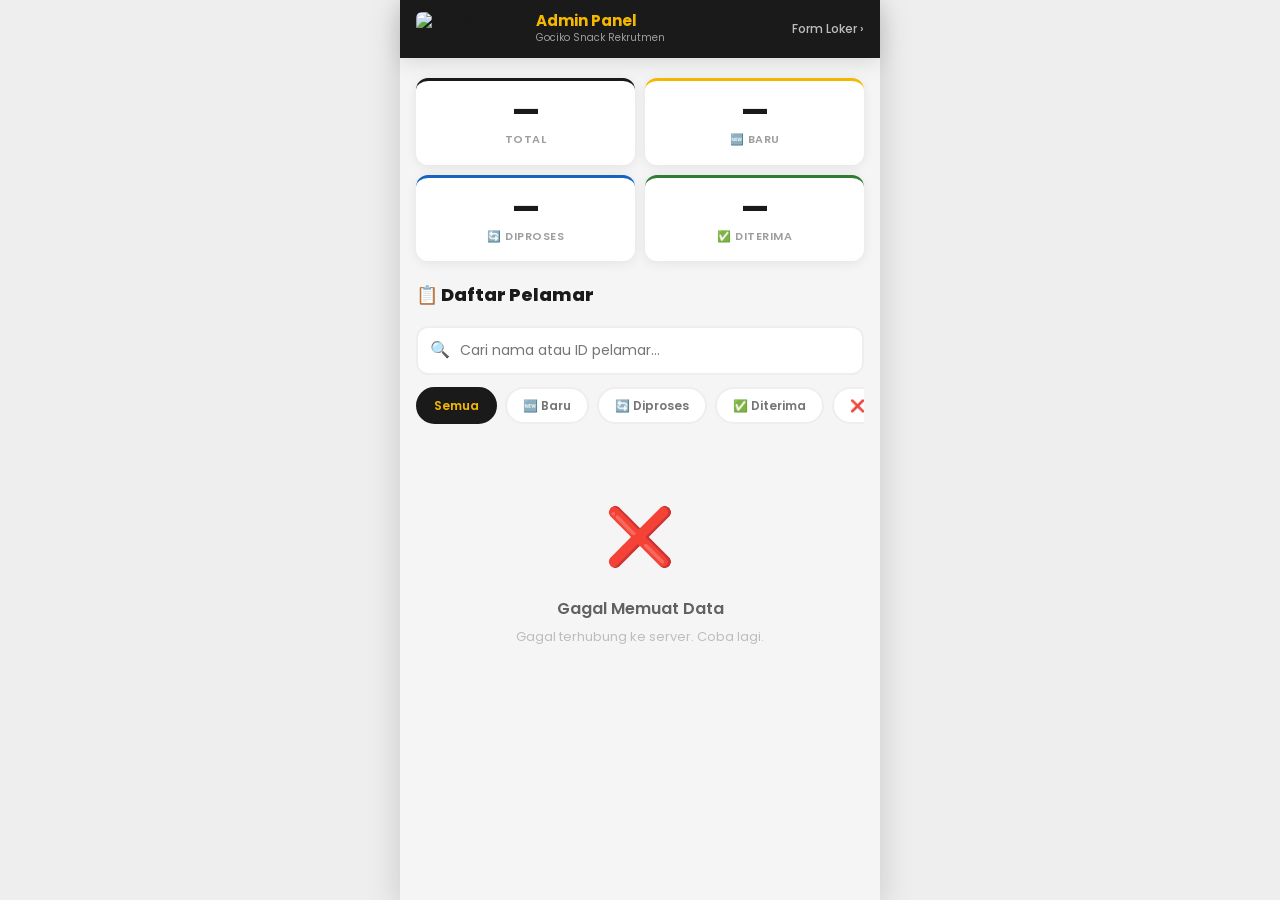
==== admin.html @ ccb91bb2 "Add initial admin panel HTML structure" ====
<!DOCTYPE html>
<html lang="id">
<head>
  <meta charset="UTF-8">
  <meta name="viewport" content="width=device-width, initial-scale=1.0">
  <title>Admin Panel — Gociko Loker</title>
  <link rel="stylesheet" href="css/style.css">
  <link rel="icon" href="assets/logo-gociko.png">
</head>
<body>

<div class="toast-container" id="toastContainer"></div>

<div class="page-wrapper">

  <!-- NAVBAR -->
  <nav class="navbar">
    <div class="navbar-brand">
      <img src="assets/logo-gociko.png" alt="Gociko Snack">
      <div>
        <div class="navbar-title">Admin Panel</div>
        <div class="navbar-subtitle">Gociko Snack Rekrutmen</div>
      </div>
    </div>
    <a href="index.html" class="navbar-link">Form Loker ›</a>
  </nav>

  <div class="container" style="padding-top:20px;padding-bottom:40px;">

    <!-- STATS -->
    <div class="stats-grid">
      <div class="stat-card total">
        <div class="stat-number" id="statTotal">—</div>
        <div class="stat-label">Total</div>
      </div>
      <div class="stat-card baru">
        <div class="stat-number" id="statBaru">—</div>
        <div class="stat-label">🆕 Baru</div>
      </div>
      <div class="stat-card diproses">
        <div class="stat-number" id="statDiproses">—</div>
        <div class="stat-label">🔄 Diproses</div>
      </div>
      <div class="stat-card diterima">
        <div class="stat-number" id="statDiterima">—</div>
        <div class="stat-label">✅ Diterima</div>
      </div>
    </div>

    <!-- HEADER DAFTAR -->
    <h2 style="font-size:18px;font-weight:800;margin-bottom:16px;">
      📋 Daftar Pelamar
    </h2>

    <!-- SEARCH -->
    <div class="search-bar">
      <span class="search-icon">🔍</span>
      <input type="text" id="searchInput"
             placeholder="Cari nama atau ID pelamar..."
             oninput="handleSearch(this.value)">
    </div>

    <!-- FILTER TABS -->
    <div class="filter-tabs">
      <div class="filter-tab active" onclick="filterPelamar('Semua',this)">Semua</div>
      <div class="filter-tab" onclick="filterPelamar('Baru',this)">🆕 Baru</div>
      <div class="filter-tab" onclick="filterPelamar('Diproses',this)">🔄 Diproses</div>
      <div class="filter-tab" onclick="filterPelamar('Diterima',this)">✅ Diterima</div>
      <div class="filter-tab" onclick="filterPelamar('Ditolak',this)">❌ Ditolak</div>
    </div>

    <!-- LIST -->
    <div class="pelamar-list" id="pelamarList">
      <div class="loading-state">
        <div class="spinner"></div>
        <p style="color:var(--gray-400);font-size:13px;">Memuat data pelamar...</p>
      </div>
    </div>

  </div>
</div>

<!-- MODAL DETAIL -->
<div class="modal-overlay" id="modalDetail">
  <div class="modal-drawer">
    <div class="modal-handle"></div>
    <div class="modal-header">
      <h3 class="modal-title" id="modalTitle">Detail Pelamar</h3>
      <button class="modal-close" onclick="closeModal()">✕</button>
    </div>
    <div class="modal-body" id="modalBody"></div>
  </div>
</div>

<script src="js/config.js"></script>
<script src="js/admin.js"></script>
</body>
</html>
---- css/style.css ----
/* ============================================================
   style.css — Gociko Loker Web App
   Theme: Gociko Snack (Kuning, Merah, Hitam)
   Font: Poppins
   ============================================================ */

@import url('https://fonts.googleapis.com/css2?family=Poppins:wght@300;400;500;600;700;800;900&display=swap');

/* ============================================================
   CSS VARIABLES
   ============================================================ */
:root {
  /* Brand Colors */
  --primary        : #F5B800;
  --primary-dark   : #E0A800;
  --primary-light  : #FFF8E1;
  --secondary      : #D32F2F;
  --secondary-dark : #B71C1C;
  --accent         : #FF6F00;
  --dark           : #1A1A1A;
  --dark-soft      : #2D2D2D;

  /* Status Colors */
  --success        : #2E7D32;
  --success-light  : #E8F5E9;
  --info           : #1565C0;
  --info-light     : #E3F2FD;
  --warning        : #F57F17;
  --warning-light  : #FFFDE7;
  --danger         : #C62828;
  --danger-light   : #FFEBEE;

  /* Neutrals */
  --white          : #FFFFFF;
  --gray-100       : #F5F5F5;
  --gray-200       : #EEEEEE;
  --gray-300       : #E0E0E0;
  --gray-400       : #BDBDBD;
  --gray-500       : #9E9E9E;
  --gray-600       : #757575;
  --gray-700       : #616161;
  --gray-800       : #424242;

  /* UI */
  --radius-sm      : 8px;
  --radius         : 12px;
  --radius-lg      : 20px;
  --radius-xl      : 24px;
  --shadow-sm      : 0 1px 4px rgba(0,0,0,0.06);
  --shadow         : 0 2px 12px rgba(0,0,0,0.08);
  --shadow-md      : 0 4px 20px rgba(0,0,0,0.12);
  --shadow-lg      : 0 8px 32px rgba(0,0,0,0.16);
  --transition     : all 0.25s ease;
}

/* ============================================================
   RESET
   ============================================================ */
*, *::before, *::after {
  box-sizing: border-box;
  margin: 0;
  padding: 0;
}

html { scroll-behavior: smooth; }

body {
  font-family: 'Poppins', sans-serif;
  font-size: 14px;
  color: var(--dark);
  background: var(--gray-100);
  line-height: 1.6;
  -webkit-font-smoothing: antialiased;
}

img { max-width: 100%; display: block; }
a { text-decoration: none; }

/* ============================================================
   LAYOUT
   ============================================================ */
.page-wrapper {
  min-height: 100vh;
  max-width: 480px;
  margin: 0 auto;
  background: var(--gray-100);
  position: relative;
}

.container {
  width: 100%;
  padding: 0 16px;
}

/* ============================================================
   NAVBAR
   ============================================================ */
.navbar {
  background: var(--dark);
  padding: 12px 16px;
  display: flex;
  align-items: center;
  justify-content: space-between;
  position: sticky;
  top: 0;
  z-index: 100;
  box-shadow: var(--shadow-md);
}

.navbar-brand {
  display: flex;
  align-items: center;
  gap: 10px;
}

.navbar-brand img {
  height: 34px;
  width: auto;
  border-radius: 6px;
}

.navbar-title {
  color: var(--primary);
  font-weight: 700;
  font-size: 15px;
  line-height: 1.2;
}

.navbar-subtitle {
  color: var(--gray-500);
  font-size: 10px;
  font-weight: 400;
}

.navbar-link {
  color: var(--gray-400);
  font-size: 12px;
  font-weight: 500;
  transition: var(--transition);
}

.navbar-link:hover { color: var(--primary); }

/* ============================================================
   HERO
   ============================================================ */
.hero {
  background: linear-gradient(150deg, var(--dark) 0%, var(--dark-soft) 100%);
  padding: 32px 20px 28px;
  text-align: center;
  position: relative;
  overflow: hidden;
}

.hero::before,
.hero::after {
  content: '';
  position: absolute;
  border-radius: 50%;
  background: var(--primary);
  opacity: 0.04;
}

.hero::before {
  width: 280px; height: 280px;
  top: -100px; right: -80px;
}

.hero::after {
  width: 200px; height: 200px;
  bottom: -80px; left: -60px;
}

.hero-badge {
  display: inline-block;
  background: var(--secondary);
  color: var(--white);
  font-size: 11px;
  font-weight: 600;
  padding: 5px 14px;
  border-radius: 20px;
  margin-bottom: 14px;
  letter-spacing: 0.5px;
  text-transform: uppercase;
}

.hero-logo {
  width: 72px;
  height: 72px;
  object-fit: contain;
  margin: 0 auto 16px;
  border-radius: 16px;
  box-shadow: var(--shadow-md);
}

.hero h1 {
  color: var(--white);
  font-size: 22px;
  font-weight: 800;
  line-height: 1.3;
  margin-bottom: 6px;
}

.hero h1 span { color: var(--primary); }

.hero-subtitle {
  color: var(--gray-400);
  font-size: 13px;
  line-height: 1.6;
}

/* ============================================================
   CARDS
   ============================================================ */
.card {
  background: var(--white);
  border-radius: var(--radius);
  padding: 18px;
  margin-bottom: 14px;
  box-shadow: var(--shadow);
}

.card-header {
  display: flex;
  align-items: center;
  gap: 10px;
  margin-bottom: 16px;
  padding-bottom: 12px;
  border-bottom: 2px solid var(--gray-100);
}

.card-icon {
  width: 36px;
  height: 36px;
  background: linear-gradient(135deg, var(--primary), var(--accent));
  border-radius: var(--radius-sm);
  display: flex;
  align-items: center;
  justify-content: center;
  font-size: 18px;
  flex-shrink: 0;
}

.card-header h3 {
  font-size: 15px;
  font-weight: 700;
  color: var(--dark);
}

/* ============================================================
   BENEFIT GRID
   ============================================================ */
.benefit-grid {
  display: grid;
  grid-template-columns: 1fr 1fr;
  gap: 10px;
}

.benefit-item {
  background: linear-gradient(135deg, var(--primary) 0%, var(--accent) 100%);
  border-radius: var(--radius-sm);
  padding: 14px 10px;
  text-align: center;
}

.benefit-item .bi-icon  { font-size: 22px; margin-bottom: 6px; }
.benefit-item .bi-label { font-size: 10px; color: var(--dark); opacity: 0.75; font-weight: 500; text-transform: uppercase; letter-spacing: 0.3px; }
.benefit-item .bi-value { font-size: 12px; font-weight: 700; color: var(--dark); margin-top: 3px; }

/* ============================================================
   JAM KERJA
   ============================================================ */
.shift-grid {
  display: grid;
  grid-template-columns: 1fr 1fr;
  gap: 10px;
}

.shift-item {
  background: var(--primary-light);
  border: 2px solid var(--primary);
  border-radius: var(--radius-sm);
  padding: 14px 10px;
  text-align: center;
}

.shift-item .si-icon  { font-size: 22px; margin-bottom: 6px; }
.shift-item .si-label { font-size: 12px; font-weight: 700; color: var(--dark); }
.shift-item .si-time  { font-size: 11px; color: var(--gray-600); margin-top: 3px; }

/* ============================================================
   KUALIFIKASI
   ============================================================ */
.kualifikasi-list {
  list-style: none;
}

.kualifikasi-list li {
  display: flex;
  align-items: flex-start;
  gap: 10px;
  padding: 9px 0;
  border-bottom: 1px solid var(--gray-100);
  font-size: 13px;
  color: var(--dark);
}

.kualifikasi-list li:last-child { border-bottom: none; }

.kualifikasi-list li::before {
  content: '✅';
  font-size: 13px;
  flex-shrink: 0;
  margin-top: 1px;
}

/* ============================================================
   FORM ELEMENTS
   ============================================================ */
.form-group { margin-bottom: 18px; }

.form-label {
  display: block;
  font-size: 13px;
  font-weight: 600;
  color: var(--gray-700);
  margin-bottom: 8px;
}

.required { color: var(--secondary); margin-left: 2px; }

.form-control {
  width: 100%;
  padding: 12px 14px;
  border: 2px solid var(--gray-200);
  border-radius: var(--radius-sm);
  font-family: 'Poppins', sans-serif;
  font-size: 14px;
  color: var(--dark);
  background: var(--white);
  transition: var(--transition);
  outline: none;
  appearance: none;
}

.form-control:focus {
  border-color: var(--primary);
  box-shadow: 0 0 0 3px rgba(245,184,0,0.15);
}

.form-control::placeholder { color: var(--gray-400); }
.form-control.is-invalid   { border-color: var(--secondary); }

textarea.form-control {
  resize: vertical;
  min-height: 100px;
  line-height: 1.6;
}

select.form-control {
  background-image: url("data:image/svg+xml,%3Csvg xmlns='http://www.w3.org/2000/svg' width='12' height='12' viewBox='0 0 12 12'%3E%3Cpath fill='%23666' d='M6 8L1 3h10z'/%3E%3C/svg%3E");
  background-repeat: no-repeat;
  background-position: right 14px center;
  padding-right: 40px;
}

.form-hint {
  font-size: 11px;
  color: var(--gray-400);
  margin-top: 5px;
  display: block;
}

/* Radio Group */
.radio-group {
  display: flex;
  flex-wrap: wrap;
  gap: 8px;
}

.radio-option {
  display: flex;
  align-items: center;
  justify-content: center;
  gap: 6px;
  cursor: pointer;
  padding: 10px 14px;
  border: 2px solid var(--gray-200);
  border-radius: var(--radius-sm);
  font-size: 13px;
  font-weight: 500;
  transition: var(--transition);
  flex: 1;
  min-width: 80px;
  user-select: none;
}

.radio-option input[type="radio"] { display: none; }

.radio-option.selected {
  border-color: var(--primary);
  background: var(--primary-light);
  color: var(--dark);
}

/* Upload Area */
.upload-area {
  border: 2px dashed var(--gray-300);
  border-radius: var(--radius);
  padding: 28px 20px;
  text-align: center;
  cursor: pointer;
  transition: var(--transition);
  background: var(--gray-100);
}

.upload-area:hover,
.upload-area.drag-over {
  border-color: var(--primary);
  background: var(--primary-light);
}

.upload-icon  { font-size: 38px; margin-bottom: 8px; }
.upload-text  { font-size: 13px; color: var(--gray-600); font-weight: 500; }
.upload-hint  { font-size: 11px; color: var(--gray-400); margin-top: 4px; }

.upload-preview { margin-top: 12px; border-radius: var(--radius-sm); overflow: hidden; display: none; }
.upload-preview img { width: 100%; max-height: 200px; object-fit: cover; }

.upload-info-box {
  background: var(--info-light);
  border-left: 3px solid var(--info);
  border-radius: var(--radius-sm);
  padding: 12px 14px;
  margin-bottom: 14px;
}

.upload-info-box p {
  font-size: 12px;
  color: var(--info);
  font-weight: 500;
  line-height: 1.7;
}

/* Progress */
.upload-progress { margin-top: 10px; display: none; }
.progress-label  { font-size: 12px; color: var(--gray-500); margin-bottom: 6px; }

.progress-bar {
  height: 6px;
  background: var(--gray-200);
  border-radius: 3px;
  overflow: hidden;
}

.progress-fill {
  height: 100%;
  background: linear-gradient(90deg, var(--primary), var(--accent));
  border-radius: 3px;
  transition: width 0.3s ease;
  width: 0%;
}

/* ============================================================
   BUTTONS
   ============================================================ */
.btn {
  display: inline-flex;
  align-items: center;
  justify-content: center;
  gap: 8px;
  padding: 14px 24px;
  border-radius: var(--radius);
  font-family: 'Poppins', sans-serif;
  font-size: 14px;
  font-weight: 600;
  cursor: pointer;
  border: none;
  transition: var(--transition);
  text-decoration: none;
  width: 100%;
  letter-spacing: 0.2px;
  position: relative;
  overflow: hidden;
}

.btn:active { transform: scale(0.98); }
.btn:disabled { opacity: 0.6; cursor: not-allowed; transform: none; }

.btn-primary {
  background: linear-gradient(135deg, var(--secondary), var(--accent));
  color: var(--white);
  box-shadow: 0 4px 15px rgba(211,47,47,0.3);
}
.btn-primary:hover { box-shadow: 0 6px 20px rgba(211,47,47,0.4); transform: translateY(-1px); }

.btn-yellow {
  background: linear-gradient(135deg, var(--primary), var(--primary-dark));
  color: var(--dark);
  box-shadow: 0 4px 15px rgba(245,184,0,0.3);
}

.btn-whatsapp {
  background: linear-gradient(135deg, #25D366, #128C7E);
  color: var(--white);
  box-shadow: 0 4px 15px rgba(37,211,102,0.35);
  font-size: 15px;
}

.btn-success {
  background: linear-gradient(135deg, var(--success), #1B5E20);
  color: var(--white);
}

.btn-danger {
  background: linear-gradient(135deg, var(--danger), #B71C1C);
  color: var(--white);
}

.btn-info {
  background: linear-gradient(135deg, var(--info), #0D47A1);
  color: var(--white);
}

.btn-outline {
  background: transparent;
  border: 2px solid var(--gray-600);
  color: var(--gray-300);
}

.btn-sm {
  padding: 8px 16px;
  font-size: 12px;
  border-radius: var(--radius-sm);
  width: auto;
}

/* Loading state */
.btn-loading { color: transparent !important; }
.btn-loading::after {
  content: '';
  position: absolute;
  width: 18px; height: 18px;
  border: 3px solid rgba(255,255,255,0.3);
  border-top-color: white;
  border-radius: 50%;
  animation: spin 0.8s linear infinite;
}

/* ============================================================
   BADGES
   ============================================================ */
.badge {
  display: inline-flex;
  align-items: center;
  gap: 4px;
  padding: 4px 12px;
  border-radius: 20px;
  font-size: 11px;
  font-weight: 600;
  letter-spacing: 0.3px;
}

.badge-baru     { background: var(--warning-light); color: var(--warning);  border: 1px solid var(--primary); }
.badge-diproses { background: var(--info-light);    color: var(--info);     border: 1px solid var(--info); }
.badge-diterima { background: var(--success-light); color: var(--success);  border: 1px solid var(--success); }
.badge-ditolak  { background: var(--danger-light);  color: var(--danger);   border: 1px solid var(--danger); }

/* ============================================================
   STATS (Admin Dashboard)
   ============================================================ */
.stats-grid {
  display: grid;
  grid-template-columns: 1fr 1fr;
  gap: 10px;
  margin-bottom: 20px;
}

.stat-card {
  background: var(--white);
  border-radius: var(--radius);
  padding: 16px;
  text-align: center;
  box-shadow: var(--shadow);
  border-top: 3px solid var(--gray-300);
}

.stat-card.total    { border-top-color: var(--dark); }
.stat-card.baru     { border-top-color: var(--primary); }
.stat-card.diproses { border-top-color: var(--info); }
.stat-card.diterima { border-top-color: var(--success); }
.stat-card.ditolak  { border-top-color: var(--danger); }

.stat-number {
  font-size: 30px;
  font-weight: 800;
  color: var(--dark);
  line-height: 1;
  margin-bottom: 4px;
}

.stat-label {
  font-size: 11px;
  color: var(--gray-500);
  font-weight: 600;
  text-transform: uppercase;
  letter-spacing: 0.5px;
}

/* ============================================================
   PELAMAR CARDS (Admin)
   ============================================================ */
.pelamar-list { display: flex; flex-direction: column; gap: 10px; }

.pelamar-card {
  background: var(--white);
  border-radius: var(--radius);
  padding: 16px;
  box-shadow: var(--shadow);
  cursor: pointer;
  transition: var(--transition);
  border-left: 4px solid var(--gray-300);
}

.pelamar-card:hover    { box-shadow: var(--shadow-md); transform: translateY(-2px); }
.pelamar-card.baru     { border-left-color: var(--primary); }
.pelamar-card.diproses { border-left-color: var(--info); }
.pelamar-card.diterima { border-left-color: var(--success); }
.pelamar-card.ditolak  { border-left-color: var(--danger); }

.pelamar-card-top {
  display: flex;
  align-items: flex-start;
  justify-content: space-between;
  margin-bottom: 8px;
}

.pelamar-id   { font-size: 11px; color: var(--gray-400); font-weight: 600; margin-bottom: 2px; }
.pelamar-name { font-size: 15px; font-weight: 700; color: var(--dark); }
.pelamar-meta { font-size: 12px; color: var(--gray-500); margin-top: 4px; }

/* ============================================================
   SEARCH & FILTER
   ============================================================ */
.search-bar { position: relative; margin-bottom: 12px; }

.search-bar input {
  width: 100%;
  padding: 12px 14px 12px 42px;
  border: 2px solid var(--gray-200);
  border-radius: var(--radius);
  font-family: 'Poppins', sans-serif;
  font-size: 14px;
  outline: none;
  transition: var(--transition);
  background: var(--white);
}

.search-bar input:focus { border-color: var(--primary); }
.search-icon { position: absolute; left: 14px; top: 50%; transform: translateY(-50%); color: var(--gray-400); font-size: 16px; pointer-events: none; }

.filter-tabs {
  display: flex;
  gap: 8px;
  overflow-x: auto;
  padding-bottom: 4px;
  margin-bottom: 16px;
  scrollbar-width: none;
}
.filter-tabs::-webkit-scrollbar { display: none; }

.filter-tab {
  flex-shrink: 0;
  padding: 7px 16px;
  border-radius: 20px;
  font-size: 12px;
  font-weight: 600;
  cursor: pointer;
  border: 2px solid var(--gray-200);
  background: var(--white);
  color: var(--gray-600);
  transition: var(--transition);
  white-space: nowrap;
}

.filter-tab.active {
  background: var(--dark);
  color: var(--primary);
  border-color: var(--dark);
}

/* ============================================================
   MODAL / DRAWER
   ============================================================ */
.modal-overlay {
  display: none;
  position: fixed;
  inset: 0;
  background: rgba(0,0,0,0.55);
  z-index: 200;
  align-items: flex-end;
  justify-content: center;
  backdrop-filter: blur(3px);
}

.modal-overlay.active { display: flex; }

.modal-drawer {
  background: var(--white);
  border-radius: var(--radius-xl) var(--radius-xl) 0 0;
  width: 100%;
  max-width: 480px;
  max-height: 92vh;
  overflow-y: auto;
  animation: slideUp 0.3s ease;
  overscroll-behavior: contain;
}

.modal-handle {
  width: 40px; height: 4px;
  background: var(--gray-300);
  border-radius: 2px;
  margin: 12px auto 0;
}

.modal-header {
  padding: 16px 20px;
  border-bottom: 1px solid var(--gray-200);
  display: flex;
  align-items: center;
  justify-content: space-between;
  position: sticky;
  top: 0;
  background: var(--white);
  z-index: 10;
}

.modal-title { font-size: 16px; font-weight: 700; }

.modal-close {
  width: 32px; height: 32px;
  border-radius: 50%;
  background: var(--gray-100);
  border: none;
  cursor: pointer;
  display: flex;
  align-items: center;
  justify-content: center;
  font-size: 16px;
  color: var(--gray-600);
  transition: var(--transition);
}
.modal-close:hover { background: var(--gray-200); }

.modal-body { padding: 20px; }

/* ============================================================
   TABS
   ============================================================ */
.tab-header {
  display: flex;
  border-bottom: 2px solid var(--gray-200);
  margin-bottom: 20px;
}

.tab-btn {
  flex: 1;
  padding: 12px 8px;
  text-align: center;
  font-size: 13px;
  font-weight: 600;
  color: var(--gray-500);
  cursor: pointer;
  border: none;
  background: none;
  border-bottom: 3px solid transparent;
  margin-bottom: -2px;
  transition: var(--transition);
  font-family: 'Poppins', sans-serif;
}

.tab-btn.active {
  color: var(--secondary);
  border-bottom-color: var(--secondary);
}

.tab-content { display: none; }
.tab-content.active { display: block; }

/* ============================================================
   INFO ROWS (Detail)
   ============================================================ */
.info-section { margin-bottom: 22px; }

.info-section-title {
  font-size: 11px;
  font-weight: 700;
  color: var(--gray-500);
  text-transform: uppercase;
  letter-spacing: 1px;
  margin-bottom: 12px;
  padding-bottom: 6px;
  border-bottom: 1px solid var(--gray-200);
}

.info-row {
  display: flex;
  padding: 9px 0;
  border-bottom: 1px solid var(--gray-100);
  gap: 12px;
}
.info-row:last-child { border-bottom: none; }

.info-label {
  font-size: 12px;
  color: var(--gray-500);
  font-weight: 500;
  min-width: 120px;
  flex-shrink: 0;
}

.info-value {
  font-size: 13px;
  color: var(--dark);
  font-weight: 500;
  flex: 1;
  word-break: break-word;
}

/* ============================================================
   FOTO LINKS
   ============================================================ */
.foto-grid {
  display: grid;
  grid-template-columns: 1fr 1fr;
  gap: 10px;
}

.foto-label {
  font-size: 11px;
  font-weight: 700;
  color: var(--gray-500);
  text-transform: uppercase;
  letter-spacing: 0.5px;
  margin-bottom: 8px;
}

.foto-link {
  display: flex;
  align-items: center;
  justify-content: center;
  gap: 6px;
  padding: 11px 10px;
  border-radius: var(--radius-sm);
  font-size: 12px;
  font-weight: 600;
  transition: var(--transition);
}

.foto-link.ktp     { background: var(--info-light);    color: var(--info); }
.foto-link.selfie  { background: var(--success-light); color: var(--success); }
.foto-link:hover   { opacity: 0.85; }
.foto-kosong { font-size: 12px; color: var(--gray-400); }

/* ============================================================
   SECTION DIVIDER (Interview)
   ============================================================ */
.section-divider {
  background: linear-gradient(135deg, var(--dark), var(--dark-soft));
  color: var(--primary);
  padding: 10px 16px;
  border-radius: var(--radius-sm);
  font-size: 13px;
  font-weight: 700;
  margin: 20px 0 14px;
  display: flex;
  align-items: center;
  gap: 8px;
}

/* ============================================================
   SUCCESS PAGE
   ============================================================ */
.success-page {
  min-height: 100vh;
  display: flex;
  flex-direction: column;
  align-items: center;
  justify-content: center;
  padding: 32px 20px;
  background: linear-gradient(150deg, var(--dark) 0%, var(--dark-soft) 100%);
  text-align: center;
}

.success-icon {
  font-size: 80px;
  margin-bottom: 20px;
  animation: bounceIn 0.6s ease;
}

.success-title {
  font-size: 24px;
  font-weight: 800;
  color: var(--white);
  margin-bottom: 8px;
  line-height: 1.3;
}

.success-subtitle {
  font-size: 13px;
  color: var(--gray-400);
  margin-bottom: 28px;
  line-height: 1.7;
}

.success-id-box {
  background: var(--primary);
  border-radius: var(--radius);
  padding: 16px 40px;
  margin-bottom: 28px;
}

.success-id-label {
  font-size: 11px;
  font-weight: 700;
  color: var(--dark);
  text-transform: uppercase;
  letter-spacing: 1.5px;
  margin-bottom: 4px;
}

.success-id {
  font-size: 34px;
  font-weight: 900;
  color: var(--dark);
  letter-spacing: 5px;
}

.success-actions {
  width: 100%;
  max-width: 360px;
  display: flex;
  flex-direction: column;
  gap: 12px;
}

/* ============================================================
   EMPTY & LOADING STATES
   ============================================================ */
.empty-state {
  text-align: center;
  padding: 48px 20px;
}
.empty-icon    { font-size: 56px; margin-bottom: 14px; }
.empty-title   { font-size: 16px; font-weight: 600; color: var(--gray-700); margin-bottom: 6px; }
.empty-subtitle{ font-size: 13px; color: var(--gray-400); }

.loading-state { text-align: center; padding: 48px 20px; }

.spinner {
  width: 40px; height: 40px;
  border: 4px solid var(--gray-200);
  border-top-color: var(--primary);
  border-radius: 50%;
  animation: spin 0.8s linear infinite;
  margin: 0 auto 16px;
}

/* ============================================================
   TOAST
   ============================================================ */
.toast-container {
  position: fixed;
  top: 16px;
  left: 50%;
  transform: translateX(-50%);
  z-index: 9999;
  width: calc(100% - 32px);
  max-width: 448px;
  pointer-events: none;
}

.toast {
  padding: 13px 16px;
  border-radius: var(--radius);
  font-size: 13px;
  font-weight: 500;
  margin-bottom: 8px;
  display: flex;
  align-items: center;
  gap: 10px;
  animation: slideDown 0.3s ease;
  box-shadow: var(--shadow-lg);
  pointer-events: all;
}

.toast-success { background: var(--success); color: var(--white); }
.toast-error   { background: var(--danger);  color: var(--white); }
.toast-warning { background: var(--primary); color: var(--dark); }

/* ============================================================
   PELAMAR HEADER (Detail Modal)
   ============================================================ */
.pelamar-detail-header {
  text-align: center;
  padding: 16px 0 20px;
  border-bottom: 1px solid var(--gray-200);
  margin-bottom: 4px;
}

.pelamar-detail-id   { font-size: 12px; color: var(--gray-400); font-weight: 600; margin-bottom: 4px; }
.pelamar-detail-name { font-size: 22px; font-weight: 800; margin-bottom: 10px; }
.pelamar-detail-date { font-size: 12px; color: var(--gray-400); margin-top: 8px; }

/* ============================================================
   CATATAN INTERVIEW
   ============================================================ */
.catatan-box {
  background: var(--gray-100);
  border-radius: var(--radius-sm);
  padding: 14px;
  font-size: 13px;
  line-height: 1.7;
  color: var(--dark);
  border-left: 3px solid var(--primary);
}

/* ============================================================
   FOOTER
   ============================================================ */
.footer {
  background: var(--dark);
  text-align: center;
  padding: 24px 20px;
  color: var(--gray-500);
  font-size: 11px;
}

.footer img {
  height: 30px;
  margin: 0 auto 10px;
  border-radius: 8px;
}

.footer-tagline {
  margin-bottom: 8px;
  font-size: 12px;
  color: var(--gray-400);
}

/* ============================================================
   ANIMATIONS
   ============================================================ */
@keyframes spin {
  to { transform: rotate(360deg); }
}

@keyframes slideUp {
  from { transform: translateY(100%); }
  to   { transform: translateY(0); }
}

@keyframes slideDown {
  from { transform: translateY(-16px); opacity: 0; }
  to   { transform: translateY(0); opacity: 1; }
}

@keyframes bounceIn {
  0%   { transform: scale(0); }
  60%  { transform: scale(1.1); }
  100% { transform: scale(1); }
}

@keyframes fadeIn {
  from { opacity: 0; transform: translateY(8px); }
  to   { opacity: 1; transform: translateY(0); }
}

.fade-in { animation: fadeIn 0.35s ease; }

/* ============================================================
   UTILITIES
   ============================================================ */
.hidden   { display: none !important; }
.w-100    { width: 100%; }
.text-center { text-align: center; }
.mt-8  { margin-top: 8px; }
.mt-12 { margin-top: 12px; }
.mt-16 { margin-top: 16px; }
.mt-20 { margin-top: 20px; }
.mb-0  { margin-bottom: 0; }
.mb-8  { margin-bottom: 8px; }
.mb-12 { margin-bottom: 12px; }
.mb-16 { margin-bottom: 16px; }

/* ============================================================
   RESPONSIVE
   ============================================================ */
@media (min-width: 481px) {
  body { background: var(--gray-200); }
  .page-wrapper {
    box-shadow: var(--shadow-lg);
    min-height: 100vh;
  }
}

@media (max-width: 360px) {
  .stats-grid   { grid-template-columns: 1fr 1fr; }
  .benefit-grid { grid-template-columns: 1fr 1fr; }
  .stat-number  { font-size: 26px; }
  .hero h1      { font-size: 20px; }
}
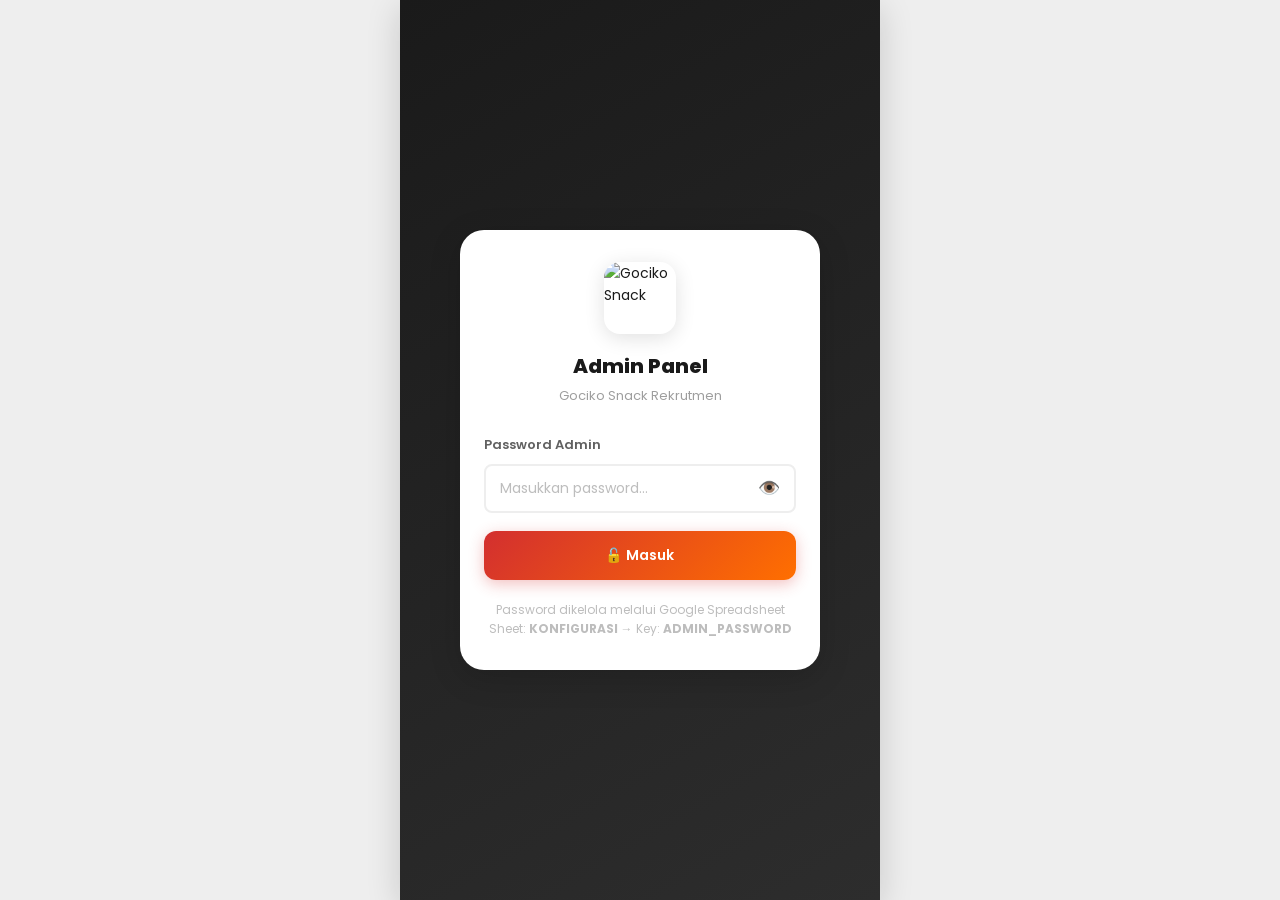
==== commit e884676c: "Add login page and session indicator styles" ====
--- a/admin.html
+++ b/admin.html
@@ -6,6 +6,128 @@
   <title>Admin Panel — Gociko Loker</title>
   <link rel="stylesheet" href="css/style.css">
   <link rel="icon" href="assets/logo-gociko.png">
+  <style>
+    /* ── LOGIN PAGE ───────────────────────────── */
+    .login-page {
+      min-height: 100vh;
+      display: flex;
+      flex-direction: column;
+      align-items: center;
+      justify-content: center;
+      padding: 32px 20px;
+      background: linear-gradient(150deg, var(--dark) 0%, var(--dark-soft) 100%);
+    }
+
+    .login-box {
+      width: 100%;
+      max-width: 360px;
+      background: var(--white);
+      border-radius: var(--radius-xl);
+      padding: 32px 24px;
+      box-shadow: var(--shadow-lg);
+      animation: fadeIn 0.4s ease;
+    }
+
+    .login-logo {
+      width: 72px;
+      height: 72px;
+      object-fit: contain;
+      border-radius: 16px;
+      margin: 0 auto 16px;
+      display: block;
+      box-shadow: var(--shadow-md);
+    }
+
+    .login-title {
+      font-size: 20px;
+      font-weight: 800;
+      color: var(--dark);
+      text-align: center;
+      margin-bottom: 4px;
+    }
+
+    .login-subtitle {
+      font-size: 13px;
+      color: var(--gray-500);
+      text-align: center;
+      margin-bottom: 28px;
+    }
+
+    .login-error {
+      background: var(--danger-light);
+      border: 1px solid var(--danger);
+      border-radius: var(--radius-sm);
+      padding: 10px 14px;
+      font-size: 13px;
+      color: var(--danger);
+      font-weight: 500;
+      margin-bottom: 16px;
+      display: none;
+      align-items: center;
+      gap: 8px;
+    }
+
+    .login-error.show { display: flex; }
+
+    .password-wrapper {
+      position: relative;
+    }
+
+    .password-wrapper .form-control {
+      padding-right: 44px;
+    }
+
+    .toggle-pw {
+      position: absolute;
+      right: 12px;
+      top: 50%;
+      transform: translateY(-50%);
+      background: none;
+      border: none;
+      cursor: pointer;
+      font-size: 18px;
+      color: var(--gray-400);
+      padding: 4px;
+      transition: var(--transition);
+      line-height: 1;
+    }
+
+    .toggle-pw:hover { color: var(--gray-700); }
+
+    .login-footer {
+      text-align: center;
+      margin-top: 20px;
+      font-size: 12px;
+      color: var(--gray-400);
+    }
+
+    /* ── SESSION INDICATOR ────────────────────── */
+    .session-bar {
+      background: var(--success);
+      color: var(--white);
+      font-size: 12px;
+      font-weight: 600;
+      padding: 8px 16px;
+      display: flex;
+      align-items: center;
+      justify-content: space-between;
+    }
+
+    .btn-logout {
+      background: rgba(255,255,255,0.2);
+      border: none;
+      color: var(--white);
+      font-size: 12px;
+      font-weight: 600;
+      padding: 4px 12px;
+      border-radius: 20px;
+      cursor: pointer;
+      font-family: 'Poppins', sans-serif;
+      transition: var(--transition);
+    }
+
+    .btn-logout:hover { background: rgba(255,255,255,0.3); }
+  </style>
 </head>
 <body>
 
@@ -13,72 +135,149 @@
 
 <div class="page-wrapper">
 
-  <!-- NAVBAR -->
-  <nav class="navbar">
-    <div class="navbar-brand">
-      <img src="assets/logo-gociko.png" alt="Gociko Snack">
-      <div>
-        <div class="navbar-title">Admin Panel</div>
-        <div class="navbar-subtitle">Gociko Snack Rekrutmen</div>
-      </div>
-    </div>
-    <a href="index.html" class="navbar-link">Form Loker ›</a>
-  </nav>
-
-  <div class="container" style="padding-top:20px;padding-bottom:40px;">
-
-    <!-- STATS -->
-    <div class="stats-grid">
-      <div class="stat-card total">
-        <div class="stat-number" id="statTotal">—</div>
-        <div class="stat-label">Total</div>
-      </div>
-      <div class="stat-card baru">
-        <div class="stat-number" id="statBaru">—</div>
-        <div class="stat-label">🆕 Baru</div>
-      </div>
-      <div class="stat-card diproses">
-        <div class="stat-number" id="statDiproses">—</div>
-        <div class="stat-label">🔄 Diproses</div>
-      </div>
-      <div class="stat-card diterima">
-        <div class="stat-number" id="statDiterima">—</div>
-        <div class="stat-label">✅ Diterima</div>
-      </div>
-    </div>
-
-    <!-- HEADER DAFTAR -->
-    <h2 style="font-size:18px;font-weight:800;margin-bottom:16px;">
-      📋 Daftar Pelamar
-    </h2>
-
-    <!-- SEARCH -->
-    <div class="search-bar">
-      <span class="search-icon">🔍</span>
-      <input type="text" id="searchInput"
-             placeholder="Cari nama atau ID pelamar..."
-             oninput="handleSearch(this.value)">
-    </div>
-
-    <!-- FILTER TABS -->
-    <div class="filter-tabs">
-      <div class="filter-tab active" onclick="filterPelamar('Semua',this)">Semua</div>
-      <div class="filter-tab" onclick="filterPelamar('Baru',this)">🆕 Baru</div>
-      <div class="filter-tab" onclick="filterPelamar('Diproses',this)">🔄 Diproses</div>
-      <div class="filter-tab" onclick="filterPelamar('Diterima',this)">✅ Diterima</div>
-      <div class="filter-tab" onclick="filterPelamar('Ditolak',this)">❌ Ditolak</div>
-    </div>
-
-    <!-- LIST -->
-    <div class="pelamar-list" id="pelamarList">
-      <div class="loading-state">
-        <div class="spinner"></div>
-        <p style="color:var(--gray-400);font-size:13px;">Memuat data pelamar...</p>
-      </div>
-    </div>
-
+  <!-- ════════════════════════════════════════
+       LOGIN PAGE
+  ════════════════════════════════════════ -->
+  <div id="loginPage">
+    <div class="login-page">
+      <div class="login-box">
+
+        <img src="assets/logo-gociko.png" alt="Gociko Snack" class="login-logo">
+
+        <h2 class="login-title">Admin Panel</h2>
+        <p class="login-subtitle">Gociko Snack Rekrutmen</p>
+
+        <!-- Error Message -->
+        <div class="login-error" id="loginError">
+          <span>🔒</span>
+          <span id="loginErrorMsg">Password salah!</span>
+        </div>
+
+        <form id="loginForm" onsubmit="handleLogin(event)">
+
+          <div class="form-group">
+            <label class="form-label">Password Admin</label>
+            <div class="password-wrapper">
+              <input type="password"
+                     class="form-control"
+                     id="passwordInput"
+                     placeholder="Masukkan password..."
+                     autocomplete="current-password"
+                     required>
+              <button type="button"
+                      class="toggle-pw"
+                      onclick="togglePassword()"
+                      id="togglePwBtn">
+                👁️
+              </button>
+            </div>
+          </div>
+
+          <button type="submit" class="btn btn-primary" id="loginBtn">
+            🔓 Masuk
+          </button>
+
+        </form>
+
+        <div class="login-footer">
+          Password dikelola melalui Google Spreadsheet<br>
+          Sheet: <strong>KONFIGURASI</strong> → Key: <strong>ADMIN_PASSWORD</strong>
+        </div>
+
+      </div>
+    </div>
   </div>
+
+  <!-- ════════════════════════════════════════
+       ADMIN DASHBOARD
+  ════════════════════════════════════════ -->
+  <div id="adminPage" class="hidden">
+
+    <!-- SESSION BAR -->
+    <div class="session-bar">
+      <span>🟢 Sesi Admin Aktif</span>
+      <button class="btn-logout" onclick="handleLogout()">
+        🚪 Keluar
+      </button>
+    </div>
+
+    <!-- NAVBAR -->
+    <nav class="navbar">
+      <div class="navbar-brand">
+        <img src="assets/logo-gociko.png" alt="Gociko Snack">
+        <div>
+          <div class="navbar-title">Admin Panel</div>
+          <div class="navbar-subtitle">Gociko Snack Rekrutmen</div>
+        </div>
+      </div>
+      <a href="index.html" class="navbar-link">Form Loker ›</a>
+    </nav>
+
+    <div class="container" style="padding-top:20px;padding-bottom:40px;">
+
+      <!-- STATS -->
+      <div class="stats-grid">
+        <div class="stat-card total">
+          <div class="stat-number" id="statTotal">—</div>
+          <div class="stat-label">Total</div>
+        </div>
+        <div class="stat-card baru">
+          <div class="stat-number" id="statBaru">—</div>
+          <div class="stat-label">🆕 Baru</div>
+        </div>
+        <div class="stat-card diproses">
+          <div class="stat-number" id="statDiproses">—</div>
+          <div class="stat-label">🔄 Diproses</div>
+        </div>
+        <div class="stat-card diterima">
+          <div class="stat-number" id="statDiterima">—</div>
+          <div class="stat-label">✅ Diterima</div>
+        </div>
+      </div>
+
+      <!-- HEADER -->
+      <h2 style="font-size:18px;font-weight:800;margin-bottom:16px;">
+        📋 Daftar Pelamar
+      </h2>
+
+      <!-- SEARCH -->
+      <div class="search-bar">
+        <span class="search-icon">🔍</span>
+        <input type="text" id="searchInput"
+               placeholder="Cari nama atau ID pelamar..."
+               oninput="handleSearch(this.value)">
+      </div>
+
+      <!-- FILTER TABS -->
+      <div class="filter-tabs">
+        <div class="filter-tab active"
+             onclick="filterPelamar('Semua',this)">Semua</div>
+        <div class="filter-tab"
+             onclick="filterPelamar('Baru',this)">🆕 Baru</div>
+        <div class="filter-tab"
+             onclick="filterPelamar('Diproses',this)">🔄 Diproses</div>
+        <div class="filter-tab"
+             onclick="filterPelamar('Diterima',this)">✅ Diterima</div>
+        <div class="filter-tab"
+             onclick="filterPelamar('Ditolak',this)">❌ Ditolak</div>
+      </div>
+
+      <!-- PELAMAR LIST -->
+      <div class="pelamar-list" id="pelamarList">
+        <div class="loading-state">
+          <div class="spinner"></div>
+          <p style="color:var(--gray-400);font-size:13px;">
+            Memuat data pelamar...
+          </p>
+        </div>
+      </div>
+
+    </div>
+  </div>
+  <!-- end adminPage -->
+
 </div>
+<!-- end page-wrapper -->
 
 <!-- MODAL DETAIL -->
 <div class="modal-overlay" id="modalDetail">
